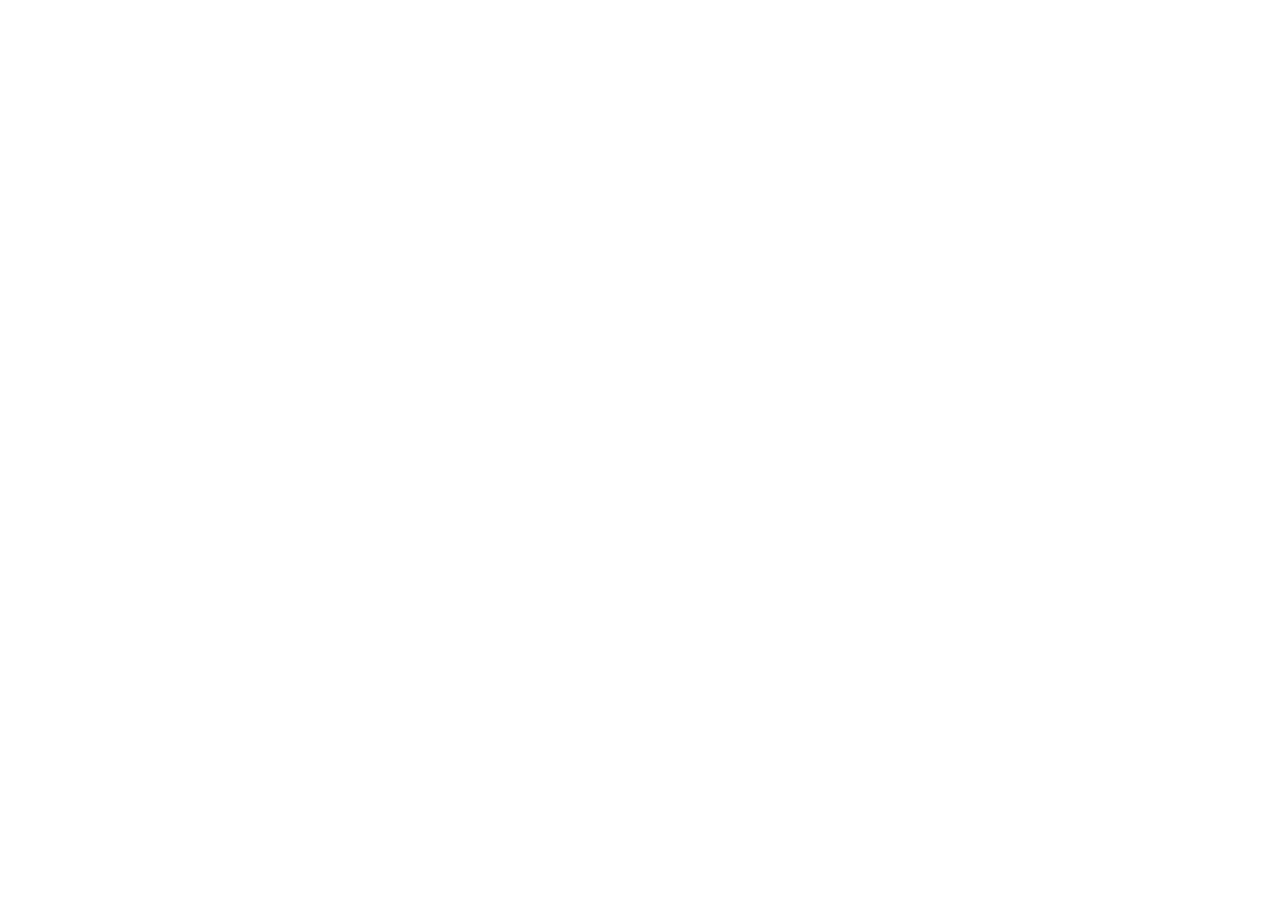
==== index.html @ 89a9ce1c "feature: add initial HTML structure and link stylesheets" ====
<!DOCTYPE html>
<html lang="en">
    <head>
        <meta charset="UTF-8">
        <meta name="viewport" content="width=device-width, initial-scale=1">
        <title>Michaela Peterson - Personal Profile</title>
        <link rel="stylesheet" href="css/base.css" />
        <link rel="stylesheet" href="css/layout.css" />
        <link rel="stylesheet" href="css/components.css" />
        <link rel="stylesheet" href="css/responsive.css" />
    </head>
</html>
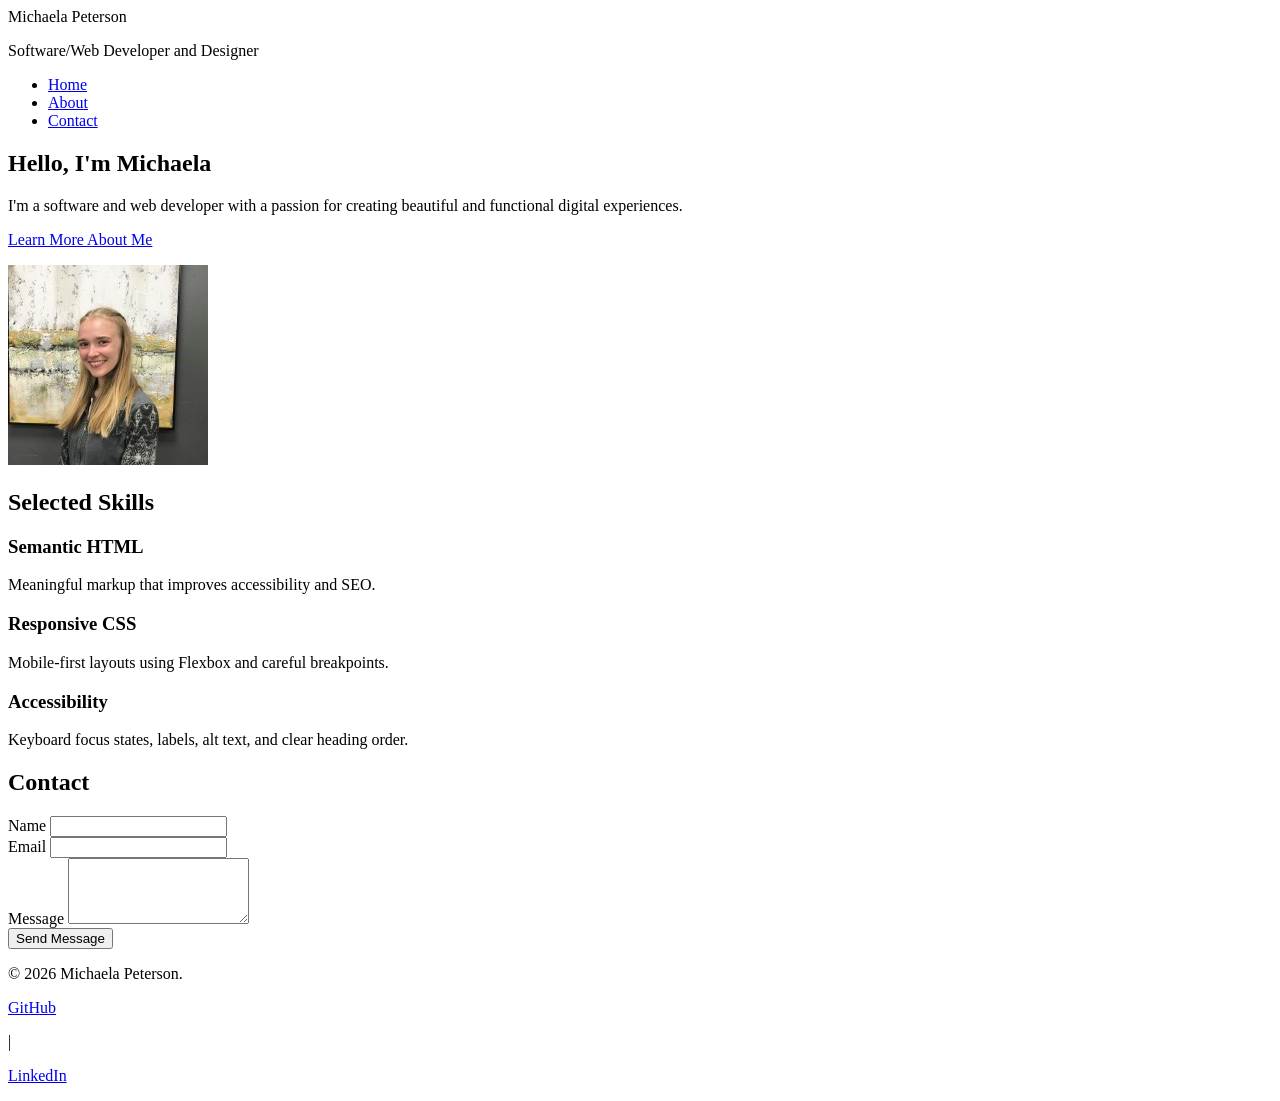
==== commit f38020d1: "feature: enhance index.html with header, hero section, features, and contact form" ====
--- a/index.html
+++ b/index.html
@@ -9,4 +9,109 @@
         <link rel="stylesheet" href="css/components.css" />
         <link rel="stylesheet" href="css/responsive.css" />
     </head>
+
+    <body>
+        <header>
+            <div class="container header-inner">
+                <div class=""brand>
+                    <hi>Michaela Peterson</hi>
+                    <p class="tagline">Software/Web Developer and Designer</p>
+                </div>
+                <nav aria-label="Main Navigation">
+                    <ul id="primary-nav" class="nav-list">
+                        <li><a href="index.html">Home</a></li>
+                        <li><a href="about.html">About</a></li>
+                        <li><a href="contact.html">Contact</a></li>
+                    </ul>
+                </nav>
+            </div>
+        </header>
+        <main>
+            <section class="hero" aria-labelledby="hero-heading">
+                <div class="container hero-inner">
+                    <div class="hero-text">
+                        <h2 id="hero-heading">Hello, I'm Michaela</h2>
+                        <p>I'm a software and web developer with a passion for creating beautiful and functional digital experiences.</p>
+                        <p><a href="about.html" class="btn">Learn More About Me</a></p>
+                    </div>
+                    <div class="hero-photo" aria-hidden="true">
+                        <img src="images/profile-photo.jpg" alt="Photo of Michaela Peterson" />
+                    </div>
+                </div>
+            </section>
+
+            <section class="features" aria-labelledby="features-heading">
+                <div class="container">
+                    <h2 id="features-heading">Selected Skills</h2>
+                    <div class="feature-list">
+                        <article class="card">
+                            <h3>Semantic HTML</h3>
+                            <p>Meaningful markup that improves accessibility and SEO.</p>
+                        </article>
+
+                        <article class="card">
+                            <h3>Responsive CSS</h3>
+                            <p>Mobile-first layouts using Flexbox and careful breakpoints.</p>
+                        </article>
+
+                        <article class="card">
+                            <h3>Accessibility</h3>
+                            <p>Keyboard focus states, labels, alt text, and clear heading order.</p>
+                        </article>
+                    </div>
+                </div>
+            </section>
+
+            <section id="contact" class="contact" aria-labelledby="contact-heading">
+                <div class="container">
+                    <h2 id="contact-heading">Contact</h2>
+                    <form action="#" method="post" novalidate>
+                        <div class="form-row">
+                            <label for="name">Name</label>
+                            <input type="text" id="name" name="name" required />
+                        </div>
+
+                        <div class="form-row">
+                            <label for="email">Email</label>
+                            <input type="email" id="email" name="email" required />
+                        </div>
+
+                        <div class="form-row">
+                            <label for="message">Message</label>
+                            <textarea id="message" name="message" rows="4" required></textarea>
+                        </div>
+
+                        <div class="form-row">
+                            <button type="submit" class="btn">Send Message</button>
+                        </div>
+                    </form>
+                </div>
+            </section>
+        </main>
+        <footer>
+            <div class="container footer-inner">
+                <p>&copy; 2026 Michaela Peterson.</p>
+                <p><a href="https://www.github.com/michaelanbrown" target="_blank" rel="noopener">GitHub</a></p> |
+                <p><a href="https://www.linkedin.com/in/michaelanbrown" target="_blank" rel="noopener">LinkedIn</a></p>
+            </div>
+        </footer>
+        <script>
+            /*
+            Minimal JS to toggle nav for small screens (progressive enhancement
+            function() {
+                var btn = document.getElementById('nav-toggle');
+                var nav = document.getElementById('primary-nav');
+                btn.addEventListener('click', function() {
+                    var expanded = this.getAttribute('aria-expanded') === 'true';
+                    this.setAttribute('aria-expanded', String(!expanded));
+                    if (!expanded) {
+                        nav.style.display = 'block';
+                    } else {
+                        nav.style.display = 'none';
+                    }
+                });
+            }());
+            */
+        </script>
+    </body>
 </html>
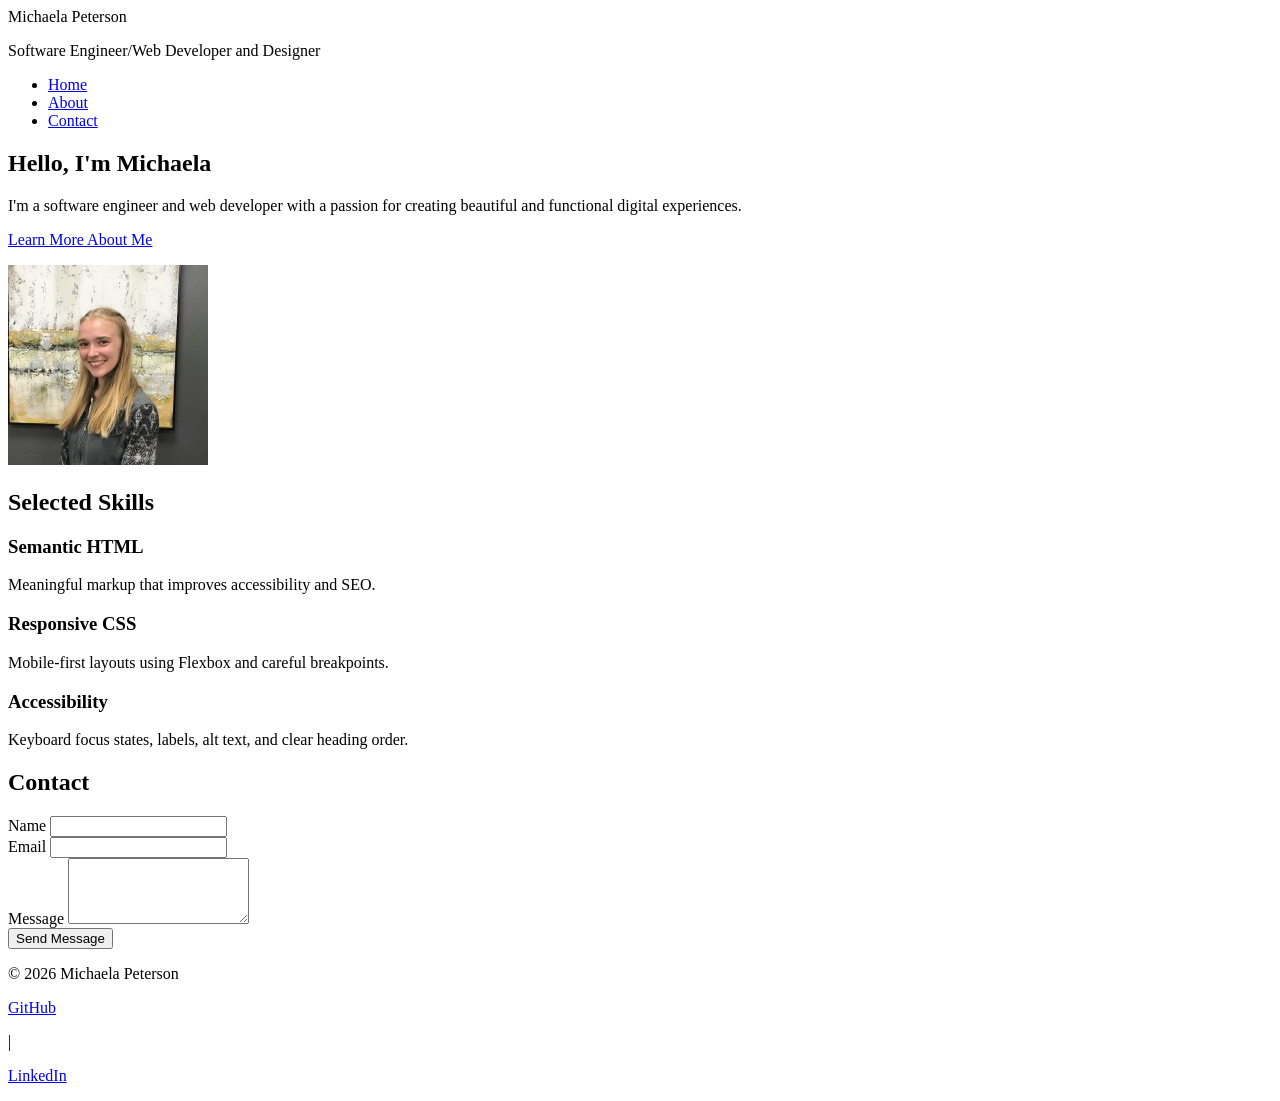
==== commit f53cd814: "feature: add about.html page with personal information and experience sections" ====
--- a/index.html
+++ b/index.html
@@ -15,7 +15,7 @@
             <div class="container header-inner">
                 <div class=""brand>
                     <hi>Michaela Peterson</hi>
-                    <p class="tagline">Software/Web Developer and Designer</p>
+                    <p class="tagline">Software Engineer/Web Developer and Designer</p>
                 </div>
                 <nav aria-label="Main Navigation">
                     <ul id="primary-nav" class="nav-list">
@@ -31,7 +31,7 @@
                 <div class="container hero-inner">
                     <div class="hero-text">
                         <h2 id="hero-heading">Hello, I'm Michaela</h2>
-                        <p>I'm a software and web developer with a passion for creating beautiful and functional digital experiences.</p>
+                        <p>I'm a software engineer and web developer with a passion for creating beautiful and functional digital experiences.</p>
                         <p><a href="about.html" class="btn">Learn More About Me</a></p>
                     </div>
                     <div class="hero-photo" aria-hidden="true">
@@ -90,7 +90,7 @@
         </main>
         <footer>
             <div class="container footer-inner">
-                <p>&copy; 2026 Michaela Peterson.</p>
+                <p>&copy; 2026 Michaela Peterson</p>
                 <p><a href="https://www.github.com/michaelanbrown" target="_blank" rel="noopener">GitHub</a></p> |
                 <p><a href="https://www.linkedin.com/in/michaelanbrown" target="_blank" rel="noopener">LinkedIn</a></p>
             </div>
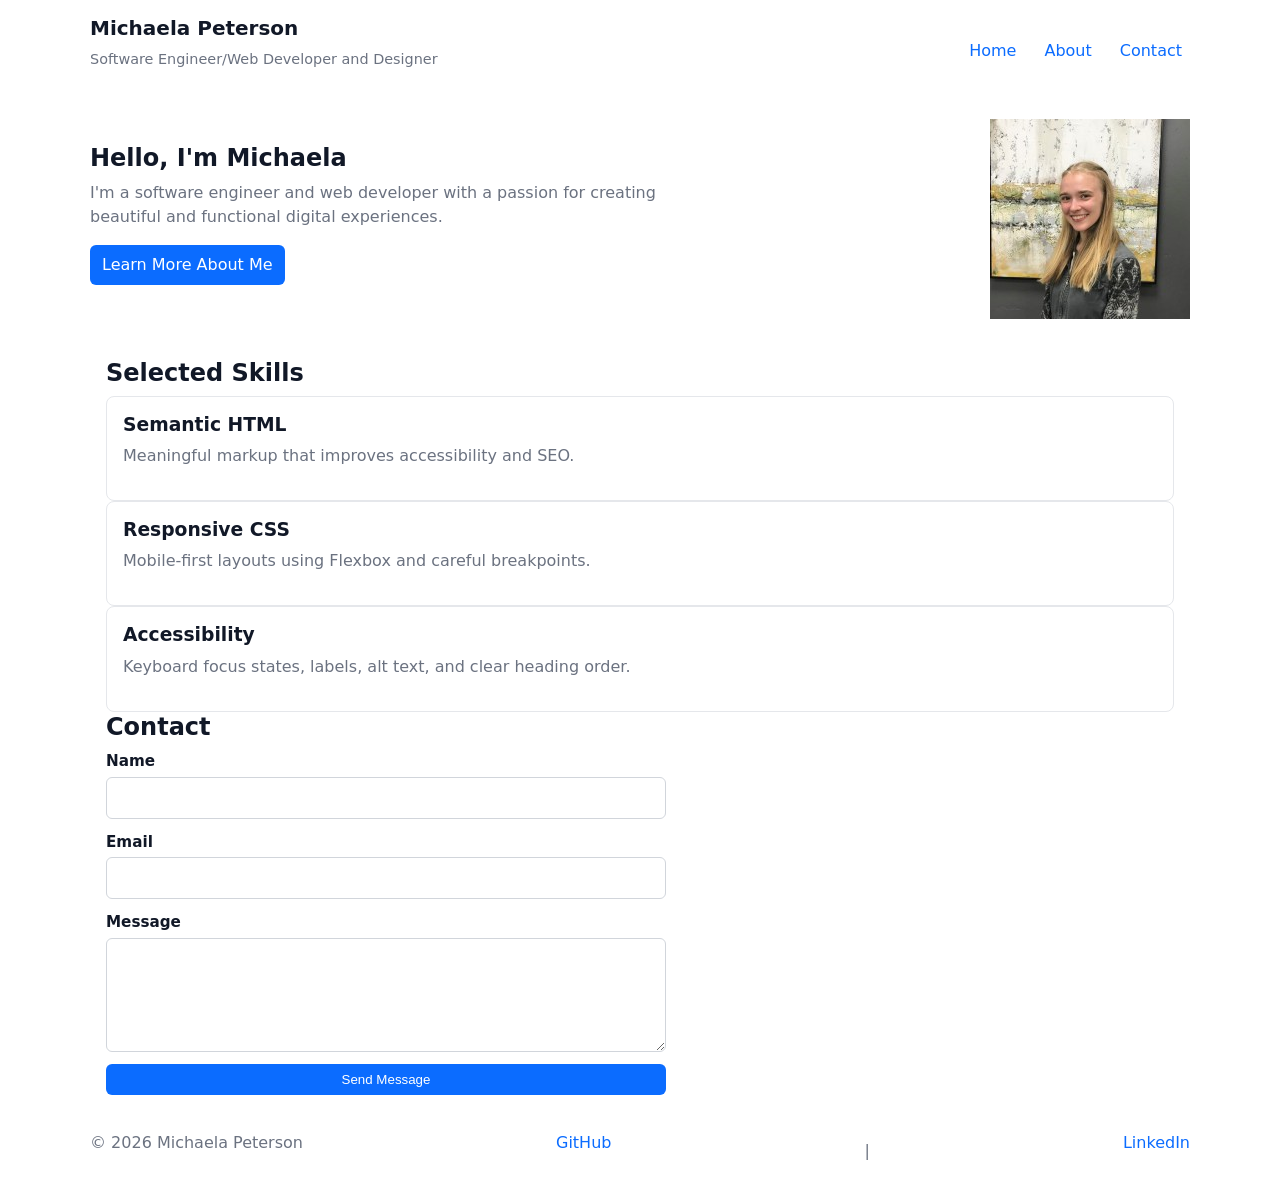
==== commit e97ec7bc: "fix: correct brand element and change heading tag for consistency" ====
--- a/index.html
+++ b/index.html
@@ -13,8 +13,8 @@
     <body>
         <header>
             <div class="container header-inner">
-                <div class=""brand>
-                    <hi>Michaela Peterson</hi>
+                <div class="brand">
+                    <h1>Michaela Peterson</h1>
                     <p class="tagline">Software Engineer/Web Developer and Designer</p>
                 </div>
                 <nav aria-label="Main Navigation">
--- a/css/base.css
+++ b/css/base.css
@@ -0,0 +1,68 @@
+:root {
+    --max-width: 1100px;
+    --gap: 1rem;
+    --accent: #0b6cff;
+    --muted: #6b7280;
+    --bg: #ffffff;
+    --text: #111827;
+}
+* {
+    box-sizing: border-box;
+}
+
+html, body {
+    height: 100%;
+}
+
+body {
+    font-family: system-ui, -apple-system, "Segoe UI", Roboto, "Helvetica Neue", Arial;
+    background: var(--bg);
+    color: var(--text);
+    margin: 0;
+    line-height: 1.5;
+    -webkit-font-smoothing: antialiased;
+    -moz-osx-font-smoothing: grayscale;
+}
+
+.container {
+    max-width: var(--max-width);
+    margin: 0 auto;
+    padding: 0 1rem;
+}
+
+/* Basic Utilities */
+h1, h2, h3 {
+    margin: 0 0 0.5rem 0;
+    line-height: 1.25;
+}
+
+p {
+    margin: 0 0 1rem 0;
+    color: var(--muted);
+}
+
+a {
+    color: var(--accent);
+    text-decoration: none;
+}
+
+a:focus, button:focus, input:focus, textarea:focus {
+    outline: 3px solid rgba(11, 108, 255, 0.15);
+    outline-offset: 2px;
+}
+
+/* Buttons */
+.btn {
+    display: inline-block;
+    padding: 0.5rem 0.75rem;
+    background: var(--accent);
+    color: #fff;
+    border: none;
+    border-radius: 6px;
+    cursor: pointer;
+    text-decoration: none;
+}
+
+.btn:hover {
+    opacity: 0.95;
+}
--- a/css/layout.css
+++ b/css/layout.css
@@ -0,0 +1,87 @@
+/* Header */
+.header-inner {
+    display: flex;
+    justify-content: space-between;
+    align-items: center;
+    padding: 1rem 0;
+}
+
+.brand h1 {
+    font-size: 1.25rem;
+}
+
+.tagline {
+    font-size: 0.9rem;
+    color: var(--muted);
+}
+
+/* Nav */
+.nav-list {
+    display: none;
+    /* mobile-first: hidden; toggled by button */
+    list-style: none;
+    margin: 0;
+    padding: 0;
+    gap: 0.75rem;
+    align-items: center;
+}
+
+.nav-list li {
+    display: inline-block;
+    margin-left: 0;
+}
+
+.nav-list a {
+    padding: 0.25rem 0.5rem;
+}
+
+/* Hero */
+.hero-inner {
+    display: flex;
+    flex-direction: column;
+    gap: var(--gap);
+    padding: 1rem 0 2rem 0;
+}
+
+.card {
+    background: #fff;
+    padding: 1rem;
+    border-radius: 8px;
+    border: 1px solid #e5e7eb;
+}
+
+/* Contact Form */
+form {
+    max-width: 560px;
+}
+
+.form-row {
+    margin-bottom: 0.75rem;
+    display: flex;
+    flex-direction: column;
+    gap: 0.25rem;
+}
+
+label {
+    font-weight: 600;
+    font-size: 0.95rem;
+    color: var(--text);
+}
+
+input[type="text"], input[type="email"], textarea {
+    padding: 0.5rem;
+    border: 1px solid #d1d5db;
+    border-radius: 6px;
+    font: inherit;
+}
+
+/* Footer */
+.footer-inner {
+    padding: 1.5rem 0;
+    color: var(--muted);
+    display: flex;
+    justify-content: space-between;
+    gap: 1rem;
+    align-items: center;
+    flex-wrap: wrap;
+}
--- a/css/components.css
+++ b/css/components.css
@@ -0,0 +1,26 @@
+/* Minor component styles */
+.nav-toggle {
+    background: transparent;
+    border: 1px solid #e5e7eb;
+    padding: 0.35rem 0.5rem;
+    border-radius: 6px;
+    font: inherit;
+}
+
+.nav-toggle[aria-expanded="true"] {
+    background: rgba(11,108,255, 0.05);
+}
+
+.card h3 {
+    margin-top: 0;
+}
+
+.hero-text {
+    text-align: center;
+}
+
+@media (min-width: 700px) {
+    .hero-text {
+        text-align: left;
+    }
+}
--- a/css/responsive.css
+++ b/css/responsive.css
@@ -0,0 +1,31 @@
+/* Mobile-first; add larger screen adjustments */
+@media (min-width: 600px) {
+    .nav-list {
+        display: flex;
+    }
+    .nav-toggle {
+        display: none;
+    }
+    .hero-inner {
+        flex-direction: row;
+        align-items: center;
+        justify-content: space-between;
+    }
+    .hero-text {
+        max-width: 55%;
+    }
+    .hero-photo {
+        max-width: 40%;
+        display: block;
+        text-align: right;
+    }
+}
+
+@media (min-width: 900px) {
+    .feature-list {
+        flex-direction: row;
+    }
+    .card {
+        flex: 1;
+    }
+}
